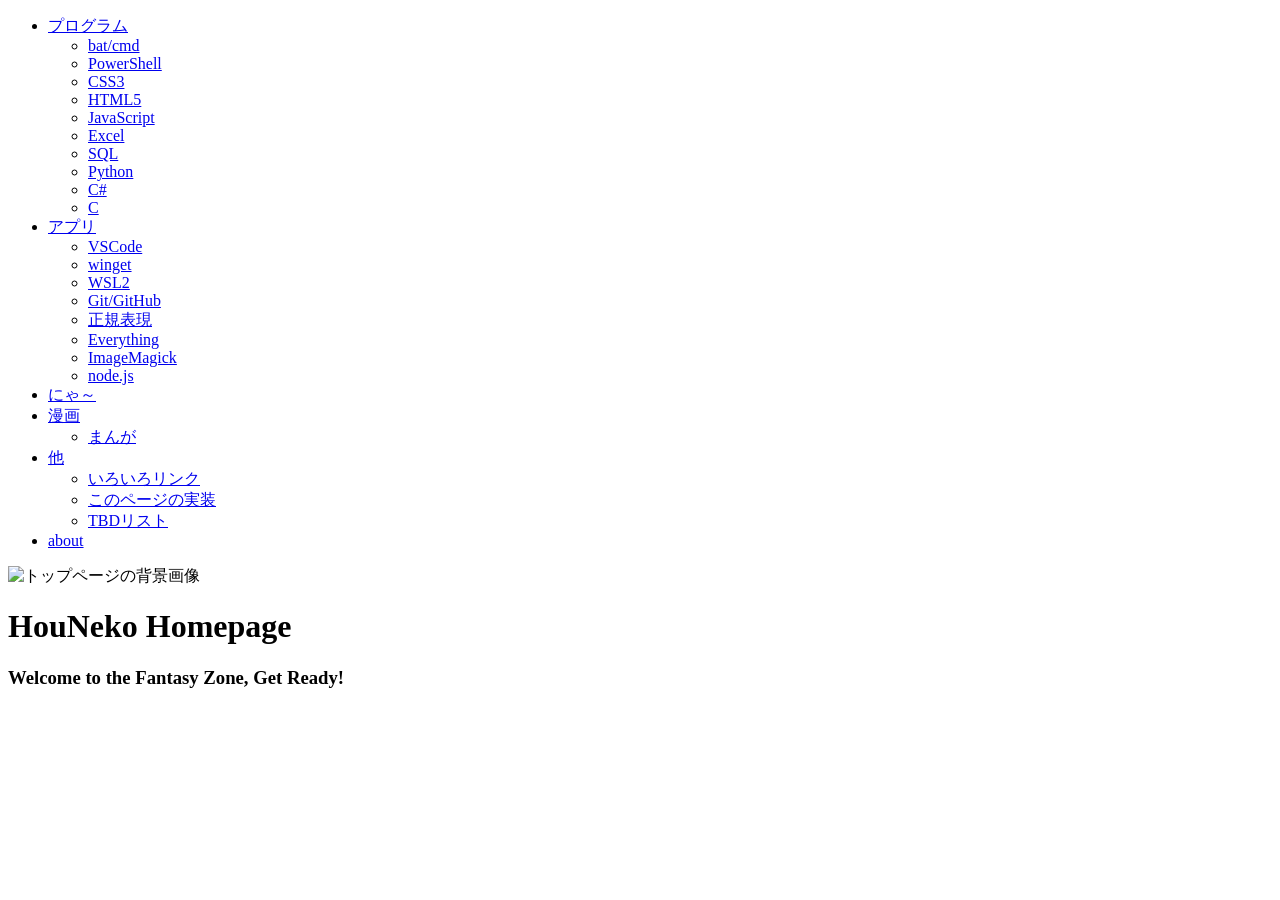
==== index.html @ 79b5c5cd "Update index.html" ====
<!DOCTYPE html>
<html lang="jp">

<head>
  <!--#include file="/partials/common-head.html" -->
  <title>Index | HouNeko</title>
</head>

<body>
  <div class="wrapper">
    <header>
      <nav>
        <ul class="navi-bar">
          <!-- メニュー：プログラム -->
          <li class="navi-item">
            <a href="#">プログラム</a>
            <ul class="navi-sub-menu">
              <li><a href="/pages/bat/bat_000_index.html">bat/cmd</a></li>
              <li><a href="/pages/pwsh/pwsh_000_index.html">PowerShell</a></li>
              <li><a href="/pages/css/css_000_index.html">CSS3</a></li>
              <li><a href="/pages/html/html_000_index.html">HTML5</a></li>
              <li><a href="/pages/js/js_000_index.html">JavaScript</a></li>
              <li><a href="/pages/excel/excel_000_index.html">Excel</a></li>
              <li><a href="/pages/sql/sql_000_index.html">SQL</a></li>
              <li><a href="/pages/Python/py_000_index.html">Python</a></li>
              <li><a href="/pages/cs/cs_000_index.html">C#</a></li>
              <li><a href="/pages/c/c_000_index.html">C</a></li>
            </ul>
          </li>
          <!-- メニュー：アプリ -->
          <li class="navi-item">
            <a href="#">アプリ</a>
            <ul class="navi-sub-menu">
              <li><a href="/pages/vscode/vsc_000_index.html">VSCode</a></li>
              <li><a href="/pages/winget/winget_000_index.html">winget</a></li>
              <li><a href="/pages/wsl2/wsl2_000_index.html">WSL2</a></li>
              <li><a href="/pages/git/git_000_index.html">Git/GitHub</a></li>
              <li><a href="/pages/regex/regex_000_index.html">正規表現</a></li>
              <li><a href="/pages/everything/es_000_index.html">Everything</a></li>
              <li><a href="/pages/ImageMagick/magick_000_index.html">ImageMagick</a></li>
              <li><a href="/pages/nodejs/node_000_index.html">node.js</a></li>
            </ul>
          </li>
          <!-- メニュー：にゃ～ -->
          <li class="navi-item">
            <a href="/pages/neko/neko_000_index.html" class="link-neko">にゃ～</a>
          </li>
          <!-- メニュー：まんが -->
          <li class="navi-item">
            <a href="#">漫画</a>
            <ul class="navi-sub-menu">
              <li><a href="/pages/manga/manga_000_index.html">まんが</a></li>
            </ul>
          </li>
          <!-- メニュー：他 -->
          <li class="navi-item">
            <a href="#">他</a>
            <ul class="navi-sub-menu">
              <li><a href="/pages/other/link_000_index.html">いろいろリンク</a></li>
              <!-- このページの実装は、Webページ全体が完成したら非表示にする -->
              <li><a href="/pages/other/this_000_index.html">このページの実装</a></li>
              <li><a href="/pages/other/myTBD.html">TBDリスト</a></li>
              <!-- <li><a href="/pages/other/search.html">ページ検索のテスト</a></li> -->
            </ul>
          </li>
          <!-- メニュー：他 -->
          <li class="navi-item"><a href="/pages/about/about_000_index.html">about</a></li>
        </ul>
      </nav>
    </header>

    <main>
      <div class="toppageimage">
        <img src="main/assets/pic/topPage_Mu_CIMG0882_3.JPG" alt="トップページの背景画像" />
      </div>
      <div id="reflection">
        <h1 class="reflect-title" data-string="HouNeko Homepage">HouNeko Homepage</h1>
        <h3 class="reflect-title" data-string="Welcome to the Fantasy Zone, Get Ready!">Welcome to the Fantasy Zone, Get
          Ready!</h3>
      </div>

    </main>
    <!--#include file="/partials/common-footer.html" -->
  </div>
</body>

</html>
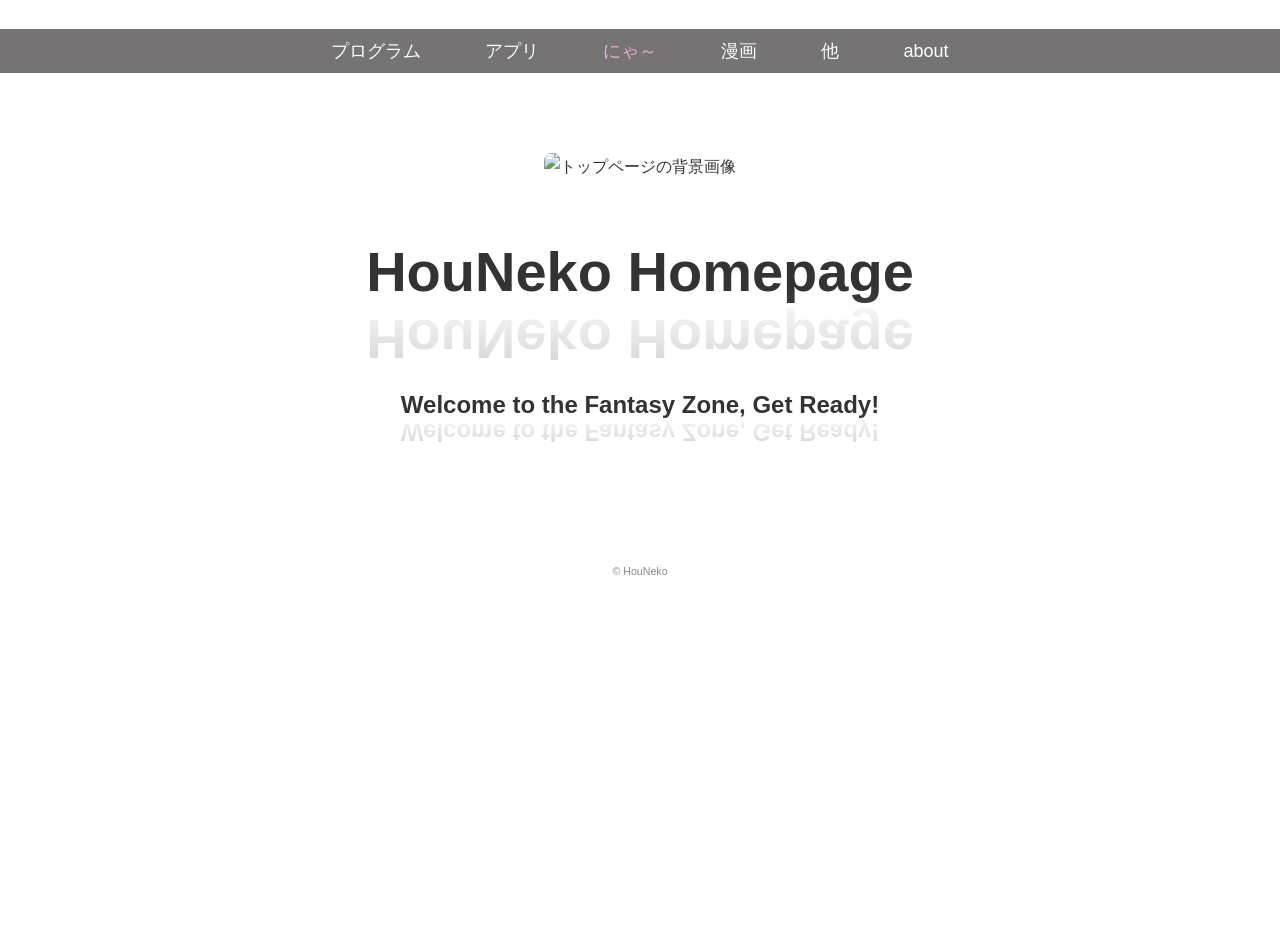
==== commit b9409137: "Update index.html" ====
--- a/index.html
+++ b/index.html
@@ -2,7 +2,27 @@
 <html lang="jp">
 
 <head>
-  <!--#include file="/partials/common-head.html" -->
+  <meta charset="UTF-8">
+<meta name="viewport" content="width=device-width, initial-scale=1.0">
+
+<!-- 共通CSS -->
+<link rel="stylesheet" href="/assets/css/style.css">
+<link rel="stylesheet" href="/assets/lib/highlight/styles/vs2015.css">
+
+<!-- 共通JS -->
+<script src="/assets/script/my-env.js"></script>
+<script src="/assets/script/mylog.js"></script>
+<script src="/assets/lib/highlight/highlight.js"></script>
+<script src="/assets/lib/highlight/languages/acl.js"></script>
+<script src="/assets/script/breadcrumb.js"></script>
+<script src="/assets/script/details-openclose.js"></script>
+<script src="/assets/script/common.js"></script>
+
+<!-- FontAwesome -->
+<link rel="stylesheet" href="https://cdnjs.cloudflare.com/ajax/libs/font-awesome/6.7.2/css/all.min.css" />
+
+<!-- Favicon -->
+<link rel="icon" href="/assets/pic/hn.ico" type="image/x-icon">
   <title>Index | HouNeko</title>
 </head>
 
@@ -71,7 +91,7 @@
 
     <main>
       <div class="toppageimage">
-        <img src="main/assets/pic/topPage_Mu_CIMG0882_3.JPG" alt="トップページの背景画像" />
+        <img src="/assets/pic/topPage_Mu_CIMG0882_3.JPG" alt="トップページの背景画像" />
       </div>
       <div id="reflection">
         <h1 class="reflect-title" data-string="HouNeko Homepage">HouNeko Homepage</h1>
@@ -80,7 +100,9 @@
       </div>
 
     </main>
-    <!--#include file="/partials/common-footer.html" -->
+    <footer>
+  <small>&copy HouNeko</small>
+</footer>
   </div>
 </body>
 
--- a/assets/css/style.css
+++ b/assets/css/style.css
@@ -0,0 +1,1420 @@
+/* myVersion = "v0.00.02" */
+/* ------------------------------------------------------------------------------------
+  html全体 
+    各タグのフォントをhtmlのフォントを基準にレスポンシブ対応にする
+  ------------------------------------------------------------------------------------ */
+@charset "utf-8";
+
+/* 変数定義 */
+:root {
+  --breadcrumb-height: 24px;
+  --content-max-width: 2400px;
+  --content-padding: 16px;
+}
+
+/* paddingはややこしいのでborder-box;にしておく */
+*,
+*::before,
+*::after {
+  box-sizing: border-box;
+}
+
+/* デバッグ用（すべての要素を枠線付きで表示させる）
+* {
+  outline: 1px solid red;
+}
+*/
+
+/* root sizeは、デフォルトの16pxの62.5%＝10pxにする */
+html {
+  font-size: 16px;
+}
+
+/*p  {font-size: clamp(1rem, 2vw, 1.25rem);}*/
+h1 {
+  font-size: clamp(1.75rem, 2.5vw, 2.5rem);
+}
+
+h2 {
+  font-size: clamp(1.5rem, 2vw, 2.25rem);
+}
+
+h3 {
+  font-size: clamp(1.25rem, 1.75vw, 2rem);
+}
+
+h4 {
+  font-size: clamp(1.125rem, 1.5vw, 1.5rem);
+}
+
+h5 {
+  font-size: clamp(1rem, 2vw, 1.25rem);
+}
+
+h6 {
+  font-size: clamp(0.875rem, 1vw, 1rem);
+}
+
+body {
+  font-family: 'BIZ UDPゴシック', 'MyricaM M', 'ＭＳ Ｐゴシック', 'ヒラギノ角ゴ ProN W3', sans-serif;
+  /*margin: 20px;*/
+  margin: 0;
+  padding-top: 1.8em;
+  /* パンくずリストの高さ分、本文を下げる */
+  height: 100%;
+  color: #333;
+  line-height: 1.8;
+  margin: 0;
+}
+
+.wrapper {
+  display: flex;
+  flex-direction: column;
+  min-height: 100vh;
+}
+
+/* デフォルト＝スマホ */
+main {
+  padding-top: var(--breadcrumb-height);
+  padding-left: 16px;
+  padding-right: 16px;
+}
+
+/* タブレット以上 */
+@media (min-width: 768px) {
+  main {
+    padding-left: 24px;
+    padding-right: 24px;
+  }
+}
+
+/* PC */
+@media (min-width: 1024px) {
+  main {
+    max-width: var(--content-max-width);
+    /*margin: 0 auto;*/
+  }
+}
+
+
+p {
+  margin-top: 0;
+  margin-bottom: 0;
+}
+
+.big-text {
+  font-size: 2em;
+}
+
+#breadcrumb {
+  position: fixed;
+  /* 常に画面上部に表示 */
+  top: 0;
+  /* 上端に固定 */
+  left: 0;
+  width: 100%;
+  /* 横幅いっぱい */
+
+  display: flex;
+  align-items: center;
+
+  /*text-align: center;*/
+  /* 中の文字を中央揃え */
+  padding: 0.5em 1em;
+  box-sizing: border-box;
+
+  /* 上下の余白 */
+  /*margin: 0.5em;*/
+  /*box-shadow: 0 2px 4px rgba(0, 0, 0, 0.1); /* 下に軽く影をつけてみる */
+  z-index: 1000;
+  /* 他の要素の上に重ねる */
+  font-size: 0.8em;
+  line-height: 2em;
+  font-size: 0.8em;
+  background-color: rgba(255, 255, 255, 0.92);
+  /*半透明の帯にする*/
+}
+
+.breadcrumb-links {
+  flex: 1;
+  text-align: center;
+  overflow: hidden;
+  white-space: nowrap;
+  text-overflow: ellipsis;
+}
+
+.breadcrumb-search {
+  margin-left: 1.5em;
+  flex-shrink: 0;
+
+  color: #333;
+  text-decoration: none;
+
+  padding: 0.2em 0.6em;
+  border-radius: 4px;
+}
+
+.breadcrumb-search:hover {
+  background: rgba(0, 0, 0, 0.08);
+}
+
+
+
+
+
+:target {
+  scroll-margin-top: 4em;
+  background-color: yellow;
+}
+
+.font1p5em {
+  font-size: 1.5em;
+}
+
+.font-large {
+  margin-top: 0.5em;
+  font-size: 1.2rem;
+  font-weight: bold;
+}
+
+/* --- 強調 --- */
+.emphasis {
+  color: red;
+}
+
+.is-bold {
+  font-weight: bold;
+}
+
+.is-underline {
+  text-decoration: underline;
+  text-decoration-thickness: 1px;
+}
+
+/* パンくずリストの領域を固定にしてスクロールさせないようにする：上部固定（1.2em） やめ*/
+/* パンくずリストを除く領域をスクロール対象にする やめ*/
+
+/* ------------------------------------------------------------------------------------
+    ul, ol, li にかかっているブラウザ固有の設定があるのでリセットしておく
+  ------------------------------------------------------------------------------------ */
+/*
+ul, ol {
+  margin: 0;
+  padding: 0;
+}
+
+li {
+  margin: 0;
+  padding: 0;
+}
+*/
+/* ------------------------------------------------------------------------------------
+  ナビゲーションバー全体 
+    navi-bar  +-------------------------------------------------+
+              |   navi-item   navi-item   navi-item   ...       |
+              +-------------------------------------------------+
+                  | navi-sub-menu |
+                  |   li tag      |
+                  |   li tag      |
+                  +---------------+
+  ------------------------------------------------------------------------------------ */
+.navi-bar {
+  list-style-type: none;
+  margin: 0;
+  /*margin-top: 16px;*/
+  padding: 0;
+  background-color: #757373;
+  display: flex;
+  /* flexboxコンテナとして定義 */
+  justify-content: center;
+  /* 中央揃え */
+  align-items: center;
+  /* 垂直方向も中央揃え */
+  /* max-width: 90vw; */
+  margin: 0 auto;
+}
+
+.navi-item {
+  font-size: clamp(1rem, 1vw, 1rem);
+  position: relative;
+  /* サブメニューを絶対配置するため */
+  margin: auto 1em;
+}
+
+/* ナビゲーションリンクのフォントサイズ */
+.navi-item a {
+  font-size: clamp(1rem, 0.8vw, 1rem);
+}
+
+.navi-item>a {
+  display: block;
+  color: white;
+  text-align: center;
+  padding: 6px 16px;
+  text-decoration: none;
+  font-size: 18px;
+}
+
+/* メニューの猫だけピンク色にしておく */
+.navi-item>a.link-neko {
+  display: block;
+  color: rgb(250, 167, 229);
+  text-align: center;
+  padding: 6px 16px;
+  text-decoration: none;
+  font-size: 18px;
+  transition: color 0.2s;
+}
+
+
+/* ジャンルA～Cのリンクにホバー時の色変更 */
+.navi-item>a:hover {
+  /*background-color: #111;*/
+  color: rgb(5, 245, 233);
+}
+
+/* サブメニューのスタイル */
+.navi-sub-menu {
+  display: none;
+  /* 初期状態では非表示 */
+  position: absolute;
+  top: 100%;
+  /* 親メニューの下に配置 */
+  left: 0;
+  background-color: #333;
+  list-style-type: none;
+  padding: 0;
+  margin: 0;
+  width: 360px;
+  z-index: 1;
+}
+
+.navi-sub-menu li {
+  text-align: left;
+}
+
+.navi-sub-menu li a {
+  padding: 4px 16px;
+  color: white;
+  display: block;
+  text-decoration: none;
+}
+
+/* サブメニューのリンクにホバー時の色変更 */
+.navi-sub-menu li a:hover {
+  background-color: #444;
+  color: rgb(5, 245, 233);
+}
+
+/* 親メニューにホバーしたときにサブメニューを表示 */
+.navi-item:hover .navi-sub-menu {
+  display: block;
+}
+
+
+/* ------------------------------------------------------------------------------------
+  反射タイトル
+  ------------------------------------------------------------------------------------ */
+h1.reflect-title {
+  position: relative;
+  font-size: clamp(1.75rem, 5vw, 3.5rem);
+  color: #333;
+  margin-top: 40px;
+  text-align: center;
+}
+
+h3.reflect-title {
+  position: relative;
+  font-size: clamp(1.5rem, 1.75vw, 3rem);
+  color: #333;
+  margin-top: 60px;
+  margin-bottom: 120px;
+  text-align: center;
+}
+
+.reflect-title::after {
+  content: attr(data-string);
+  position: absolute;
+  /*top: 0.95em;*/
+  top: calc(100% - 0.625em);
+  left: 0;
+  width: 100%;
+  color: #333;
+  transform: scaleY(-1);
+  opacity: 0.5;
+  background: linear-gradient(to bottom, rgba(255, 255, 255, 0.3), rgba(255, 255, 255, 1));
+  -webkit-mask-image: linear-gradient(to bottom, rgba(0, 0, 0, 0.5), rgba(0, 0, 0, 0));
+  mask-image: linear-gradient(to bottom, rgba(0, 0, 0, 0.5), rgba(0, 0, 0, 0));
+}
+
+.reflect-title+p {
+  margin-top: 200px;
+  text-align: center;
+}
+
+
+
+
+/* ------------------------------------------------------------------------------------
+  hxデザイン
+  ------------------------------------------------------------------------------------ */
+/* h1タグタイトルの設定 (bodyのフォントに対して1.6倍）*/
+.h1chapter {
+  /*font-size: 1.6em;*/
+  /*margin-bottom: 0.5em;*/
+  margin: 1.6em;
+}
+
+.h1chapter-title {
+  /*font-size: 1.6em;*/
+  background-color: #f0f0f0;
+  /* 薄いグレーの背景色 */
+  padding: 2px;
+  /* 章タイトルの内側に余白を追加 */
+  position: relative;
+  /* 疑似要素を利用するために相対位置を指定 */
+  margin-top: 1em;
+}
+
+.h1chapter-title::before {
+  content: "□";
+  /* 先頭に表示するマーク */
+  color: black;
+  /* マークの色 */
+  /*font-size: 1.6em;*/
+  margin-right: 8px;
+  /* 章タイトルとの間隔を調整 */
+}
+
+.h1chapter-title::after {
+  content: "";
+  display: block;
+  width: 100%;
+  height: 2px;
+  /* 下線の太さ */
+  background-color: rgb(240, 80, 80);
+  /* 下線の色 */
+  position: absolute;
+  bottom: 0;
+  /* h3の下に配置 */
+  left: 0;
+  /* 左端に配置 */
+}
+
+/* h2タグタイトルの設定 (bodyのフォントに対して1.6倍）*/
+.h2chapter {
+  margin-bottom: 0em;
+}
+
+.h2chapter-title {
+  /*font-size: 1.4em;*/
+  /* 文字は親要素1.4倍の大きさ */
+  background-color: #f0f0f0;
+  /* 薄いグレーの背景色 */
+  /*background-color: #000000;*/
+  color: #000000;
+  padding: 8px 4px;
+  /* 章タイトルの内側に余白を追加 */
+  position: relative;
+  /* 疑似要素を利用するために相対位置を指定 */
+  margin-top: 1em;
+}
+
+.h2chapter-title::before {
+  content: "□";
+  /* 先頭に表示するマーク */
+  color: black;
+  /* マークの色 */
+  /*font-size: 1.4em;*/
+  /* マークのサイズ */
+  margin-right: 8px;
+  /* 章タイトルとの間隔を調整 */
+}
+
+.h2chapter-title::after {
+  content: "";
+  display: block;
+  width: 100%;
+  height: 2px;
+  /* 下線の太さ */
+  background-color: rgb(200, 200, 200);
+  /* 下線の色 */
+  position: absolute;
+  bottom: 0;
+  /* h3の下に配置 */
+  left: 0;
+  /* 左端に配置 */
+}
+
+/* h3タグタイトルの設定 (bodyのフォントに対して1.2倍）*/
+.h3chapter {
+  font-size: 1.2em;
+  margin-bottom: 0em;
+}
+
+/* h3タグタイトルの設定 */
+.h3chapter-title {
+  /*font-size: 1.2em;*/
+  /* 文字は1.2倍の大きさ */
+  background-color: #f0f0f0;
+  /* 薄いグレーの背景色 */
+  padding: 2px;
+  /* 章タイトルの内側に余白を追加 */
+  position: relative;
+  /* 疑似要素を利用するために相対位置を指定 */
+  margin-top: 1em;
+}
+
+.h3chapter-title::before {
+  content: "□";
+  /* 先頭に表示するマーク */
+  color: black;
+  /* マークの色 */
+  /*font-size: 1.2em;*/
+  /* マークのサイズ */
+  margin-right: 8px;
+  /* 章タイトルとの間隔を調整 */
+}
+
+.h3chapter-title::after {
+  content: "";
+  display: block;
+  width: 100%;
+  height: 2px;
+  /* 下線の太さ */
+  background-color: rgb(240, 80, 80);
+  /* 下線の色 */
+  position: absolute;
+  bottom: 0;
+  /* h3の下に配置 */
+  left: 0;
+  /* 左端に配置 */
+}
+
+.main-title {
+  text-align: center;
+}
+
+section+section {
+  margin-top: 2em;
+}
+
+
+
+
+
+
+
+/* ------------------------------------------------------------------------------------
+  フッタデザイン
+  ------------------------------------------------------------------------------------*/
+footer {
+  text-align: center;
+  padding: 1em 0;
+  font-size: 0.8em;
+  color: #888;
+}
+
+
+.title-icon {
+  height: 1.8em;
+  /* h1の文字の高さに合わせる */
+  vertical-align: middle;
+  margin-left: 1.5em;
+  /* 文字との間隔 */
+}
+
+
+/* ------------------------------------------------------------------------------------
+  マーカー
+  ------------------------------------------------------------------------------------ */
+.marker {
+  background-color: #ff9
+}
+
+.marker-red {
+  background-color: #ffd0d1
+}
+
+.marker-blue {
+  background-color: #a8dafb
+}
+
+.marker-underline {
+  background: linear-gradient(transparent 60%, #ff9 60%)
+}
+
+.marker-underline-red {
+  background: linear-gradient(transparent 60%, #ffd0d1 60%)
+}
+
+.marker-underline-blue {
+  background: linear-gradient(transparent 60%, #a8dafb 60%)
+}
+
+/* ------------------------------------------------------------------------------------
+  アンダーライン（マーカーとは別）  今後、is-underline に変えていく
+  ------------------------------------------------------------------------------------ */
+.underline {
+  text-decoration: underline;
+  text-decoration-thickness: 2px;
+}
+
+/* ------------------------------------------------------------------------------------
+  table
+  ------------------------------------------------------------------------------------ */
+table {
+  border-collapse: collapse;
+}
+
+table th {
+  background-color: #d0f7fa;
+}
+
+table,
+th,
+td {
+  border: 1px solid black;
+  padding-left: 0.5em;
+  padding-right: 0.5em;
+}
+
+.shortcutkey {
+  margin: 1em;
+  padding: 8px 16px;
+}
+
+.shortcutkey td {
+  padding: 8px;
+}
+
+.shortcutkey-type {
+  width: 180px;
+}
+
+.shortcutkey-meaning {
+  width: 280px;
+}
+
+
+/* ------------------------------------------------------------------------------------
+  toc（こっちは使わない）
+  ------------------------------------------------------------------------------------ */
+.toc-parent {
+  width: 100%;
+  max-width: 600px;
+  margin: 0 10px 0 10px;
+  /*border: solid;*/
+}
+
+.toc-parent a {
+  text-decoration: none;
+}
+
+.toc-parent ol {
+  background-color: #f0f0f0;
+  padding: 4px 40px;
+}
+
+.toc-child li {
+  padding-left: 4px;
+}
+
+/* 開閉の三角形を少しカスタマイズ */
+.toc-parent summary {
+  display: list-item;
+  width: fit-content;
+  cursor: pointer;
+  font-weight: bold;
+  padding: 8px 0 0 0;
+  margin-bottom: 0;
+  color: darkblue;
+}
+
+.summary-130 {
+  font-size: 1.3em;
+}
+
+.summary-130-chocolate-bold {
+  font-size: 1.3em;
+  color: chocolate;
+  font-weight: bold;
+  cursor: pointer;
+}
+
+/* ------------------------------------------------------------------------------------
+  新toc
+    .toc-container    目次全体を囲むコンテナ
+    .toc-card         各目次をカード風にするデザイン
+    .desc             各目次の説明文
+  ------------------------------------------------------------------------------------ */
+.toc-header {
+  display: flex;
+  align-items: center;
+  gap: 0.6em;
+}
+
+.toc-container {
+  display: flex;
+  flex-direction: column;
+  align-items: center;
+  gap: 1em;
+  margin: 1em auto;
+}
+
+.toc-card {
+  box-sizing: border-box;
+  width: 95%;
+  max-width: 2400px;
+  padding: 1em 1.5em;
+  border: 1px solid #ddd;
+  border-radius: 12px;
+  box-shadow: 2px 2px 6px rgba(0, 0, 0, 0.1);
+  background-color: #f3f4fa;
+}
+
+/* toc-card内のtoc-card（子）は左右の空白を均等にする */
+.toc-card.is-child {
+  width: 100%;
+  margin: 0;
+}
+
+/* toc-cardの中のtoc-card（ネストした目次）の間隔を空ける */
+.toc-card .toc-card+.toc-card {
+  margin-top: 0.8em;
+}
+
+/* toc-cardの中のtoc-card（ネストした目次）の色を変える */
+.toc-card .toc-card {
+  background-color: #e3e4ea;
+}
+
+/*  toc-cardのsummary 全体のデザイン */
+.toc-card>summary {
+  cursor: pointer;
+  list-style: none;
+}
+
+/* toc-cardのsummary タイトルだけを強調 */
+.toc-card>summary .title {
+  font-weight: bold;
+}
+
+/*  toc-cardのsummary 説明文は通常文字 */
+.toc-card>summary .desc {
+  font-weight: normal;
+}
+
+/* summary のデフォルトマーカーを消す */
+/*
+.toc-card > summary::-webkit-details-marker {
+  display: none;
+}
+*/
+.desc {
+  margin: 0 1em 1em 1.5em;
+  font-size: 0.95em;
+  color: #555;
+}
+
+.toc-card ul {
+  list-style: none;
+  padding-left: 2em;
+  margin: 0;
+}
+
+.toc-card li {
+  margin: 0 0 0.4em 0;
+}
+
+.toc-card a {
+  /* font-size: 1.1em; */
+  text-decoration: none;
+  color: #0055aa;
+}
+
+.toc-card a:hover {
+  text-decoration: underline;
+}
+
+/* ------------------------------------------------------------------------------------
+  リスト
+  ------------------------------------------------------------------------------------ */
+#centered-list {
+  width: max-content;
+  /* 内容に合わせた横幅に */
+  margin: 0 auto;
+  /* 左右のマージンを自動で中央に配置 */
+}
+
+li {
+  margin-bottom: 0.6em;
+}
+
+li>ol,
+li>ul {
+  margin-top: 0.6em;
+}
+
+.li-shift2em {
+  padding-left: 2em;
+}
+
+ul.no-marker,
+ol.no-marker {
+  list-style: none;
+}
+
+ul.no-padding,
+ol.no-padding {
+  padding-left: 0;
+}
+
+/* ------------------------------------------------------------------------------------
+インデントをつけたリスト BEMベース
+BEM）   記法        意味                        例
+------------------------------------------------------------------------
+Block       独立したUI部品              .list
+__Element   Block内の内部要素           .list__title（アンダーバー2個）
+--Modifier  状態やバリエーションを示す  .list--marker-on(ハイフン2個）
+
+・ul/olには、listクラス、list--marker-offクラス、list--indentクラスの3つがかかる
+・.list は、リスト全体にかかるクラスでmarginとPaddingを0で初期化するだけ
+・.list--marker-offは、list-styleを無にするのと、左paddingを0
+・list--indentは、単独では設定は無いがBEM的にはBlockの状態を示す働きがある
+・liは、list__itemクラスがついている。各要素は下に1emのブランクをつける 
+li内の要素は、list__titleクラスがついたタイトルと、list__descクラスが付いた説明文に分かれる 
+list__titleは、boldでブロック要素 list_descは、上マージンが0.25em
+------------------------------------------------------------------------------------ */
+.list {
+  margin: 0;
+  padding: 0;
+}
+
+.list__item {
+  margin-bottom: 1em;
+}
+
+/* マーカー制御 */
+.list--marker-off {
+  list-style: none;
+  padding-left: 0;
+  list-style-position: inside;
+}
+
+.list--marker-on {
+  list-style-type: decimal;
+  padding-left: revert;
+  list-style-position: inside;
+}
+
+/* コンテンツ構造 */
+.list__title {
+  display: inline;
+  font-weight: bold;
+}
+
+.list__desc {
+  margin-top: 0.25em;
+}
+
+/* インデント制御 */
+/* タイトル +2em、説明文 +3.5em */
+.list--indent .list__title {
+  margin-left: 0.5em;
+}
+
+.list--indent .list__desc {
+  margin-left: 4em;
+}
+
+/* インデント無し */
+.list--no-indent .list__title,
+.list--no-indent .list__desc {
+  margin-left: 0;
+}
+
+/* olタグのリストの連番を2桁表示する */
+.two-digit {
+  list-style-type: decimal-leading-zero;
+}
+
+/* ------------------------------------------------------------------------------------
+pic/img イメージ・画像関係
+------------------------------------------------------------------------------------ */
+img {
+  margin-top: 1em;
+}
+
+.image-float {
+  float: left;
+  margin-top: 0.5rem;
+  margin-right: 2rem;
+  /* 画像とテキストの間に 1em 余白 */
+  margin-bottom: 0.5rem;
+  /* 下にも 1em 余白 */
+  max-width: 80%;
+  /* 大きすぎる画像を縮小 */
+  height: auto;
+  /* アスペクト比を保つ */
+}
+
+/* floatによる崩れ防止（念のため） */
+/*
+.text {
+  overflow: hidden;          
+}
+*/
+.text::after {
+  content: "";
+  display: block;
+  clear: both;
+}
+
+.image-90vw {
+  max-width: 90vw;
+  height: auto;
+  display: block;
+  margin: 0 auto;
+}
+
+/* ナビバーの下に トップ画像を表示する */
+/* レスポンシブな余白 */
+/* ナビバー（＝画面幅）を超えない */
+.toppageimage {
+  margin-top: clamp(1.5em, 4vw, 2.5em);
+  display: flex;
+  justify-content: center;
+}
+
+.toppageimage img {
+  max-width: 100%;
+  height: auto;
+  opacity: 0.0;
+  animation: fadeInOpacity 12s ease forwards;
+  display: block;
+  border-radius: 8px;
+}
+
+@keyframes fadeInOpacity {
+  from {
+    opacity: 0.35;
+  }
+
+  to {
+    opacity: 1;
+  }
+}
+
+/* 親要素の80%でレスポンシブ対応 */
+.responsive-img {
+  max-width: 100%;
+  height: auto;
+  display: block;
+  margin-top: 0.5em;
+  margin-bottom: 0.5em;
+}
+
+/* ------------------------------------------------------------------------------------
+猫ギャラリー関係
+------------------------------------------------------------------------------------ */
+/* グリッド */
+.gallery {
+  display: grid;
+  grid-template-columns: repeat(auto-fit, minmax(80px, 1fr));
+  gap: 15px;
+  padding: 15px;
+}
+
+/* カード */
+.item {
+  display: flex;
+  flex-direction: column;
+}
+
+/* 画像 */
+.item img {
+  width: 100%;
+  aspect-ratio: 1 / 1;
+  /*height: 80px;*/
+  object-fit: cover;
+  cursor: pointer;
+  border-radius: 4px;
+  transition: transform 0.2s;
+}
+
+/* タイトル */
+.item img:hover {
+  transform: scale(1.05);
+}
+
+.title {
+  margin-top: 5px;
+  font-size: 14px;
+  line-height: 1.4;
+
+  /* ここが重要 */
+  word-break: break-word;
+  overflow-wrap: break-word;
+}
+
+/* ===== モーダル背景 ===== */
+.modal {
+  display: none;
+  position: fixed;
+  z-index: 1000;
+  left: 0;
+  top: 0;
+  width: 100%;
+  height: 100%;
+  background-color: rgba(0, 0, 0, 0.8);
+}
+
+/* ===== 拡大画像 ===== */
+.modal-content {
+  display: block;
+  margin: 5% auto;
+  max-width: 90%;
+  max-height: 80%;
+}
+
+/* ===== 閉じるボタン ===== */
+.close {
+  position: absolute;
+  top: 20px;
+  right: 30px;
+  color: white;
+  font-size: 40px;
+  cursor: pointer;
+}
+
+/* ------------------------------------------------------------------------------------
+  カード1
+  ------------------------------------------------------------------------------------ */
+/* card セクション全体のレイアウトと背景 */
+.card {
+  width: 80%;
+  /* 親に対して80%幅にする */
+  margin: 24px auto;
+  background-color: #ffffff;
+  padding: 30px;
+  border-radius: 12px;
+  box-shadow: 0 0 10px rgba(0, 0, 0, 0.3);
+  font-family: "Segoe UI", sans-serif;
+}
+
+/* セクションタイトル */
+.card h2 {
+  font-size: 1.4em;
+  border-bottom: 2px solid #666;
+  /*padding-bottom: 5px;*/
+  margin-bottom: 20px;
+}
+
+/* 概要・詳細・表セクション間の余白 */
+.card .summary,
+.card .details,
+.card .io-table,
+.card .other {
+  margin-bottom: 24px;
+}
+
+/* 各サブセクションのタイトル */
+.card h3 {
+  margin-bottom: 10px;
+  color: #005a9c;
+  font-size: 1.2em;
+}
+
+/* テーブルのスタイル */
+.card table {
+  width: 100%;
+  border-collapse: collapse;
+  margin-top: 10px;
+}
+
+.card th,
+.card td {
+  border: 1px solid #ccc;
+  padding: 8px 12px;
+  text-align: left;
+}
+
+.card th {
+  background-color: #e8f1f8;
+  font-weight: bold;
+}
+
+/* ------------------------------------------------------------------------------------
+  カード2 : format-card
+    言語仕様や関数仕様の説明時にプロトタイプを書くカード
+  ------------------------------------------------------------------------------------ */
+.format-card {
+  width: 85%;
+  max-width: 1200px;
+  margin-left: 1em;
+  margin-top: 0.5em;
+  margin-bottom: 1em;
+  padding: 1em;
+  border: 1px solid #ddd;
+  border-radius: 10px;
+  box-shadow: 2px 2px 6px rgba(0, 0, 0, 0.1);
+  background-color: #e8f4fd;
+}
+
+.format-title {
+  font-size: 1.2em;
+}
+
+.format-prototype {
+  font-size: 1.2em;
+  font-family: Arial, Helvetica, sans-serif;
+  font-weight: 800;
+  margin-left: 1em;
+}
+
+/* ------------------------------------------------------------------------------------
+  まんが用、サムネイル画像を横並びに表示させる設定
+  ※旧仕様のため使用なし
+  ------------------------------------------------------------------------------------ */
+/* 画像を左寄せで横並びにして幅が足りなければ折り返す */
+.image-lines {
+  margin-top: 1em;
+  display: flex;
+  flex-wrap: wrap;
+  gap: 20px;
+  justify-content: flex-start;
+}
+
+/* 画像とテキストをまとめるラッパー */
+.image-wrapper {
+  position: relative;
+  display: inline-block;
+  overflow: hidden;
+  box-shadow: 10px 10px 10px rgba(0, 0, 0, 0.15);
+}
+
+/* 画像は最大50px幅で影付き */
+.image-wrapper img {
+  max-width: 60px;
+  height: auto;
+  display: block;
+  transition: transform 0.2s;
+}
+
+/* ホバーで画像を1.5倍に拡大 */
+.image-wrapper:hover img {
+  transform: scale(1.5);
+}
+
+/* オーバーレイするテキスト（中央表示） マウスオーバするまではopacity：0で非表示にしておく */
+.image-info {
+  position: absolute;
+  top: 50%;
+  left: 50%;
+  transform: translate(-50%, -50%);
+  background: rgba(10, 10, 10, 0.8);
+  color: #fff;
+  font-size: 0.8em;
+  padding: 1px 1px;
+  border-radius: 2px;
+  opacity: 0;
+  transition: opacity 0.2s;
+  text-align: center;
+}
+
+/* ホバー時にテキストを表示 */
+.image-wrapper:hover .image-info {
+  opacity: 1;
+}
+
+.manga-title {
+  margin-top: 3em;
+}
+
+/* ------------------------------------------------------------------------------------
+  まんが用トップページの表示
+    flex-wrap: wrap;        * 入らなくなったら折り返す *
+    gap: 1em;               * 横・縦の間隔 *
+    white-space: nowrap;    * 1リンク内で改行しない *
+  ------------------------------------------------------------------------------------ */
+/* リンク一覧 */
+.manga-links {
+  display: flex;
+  flex-wrap: wrap;
+  gap: 0 1em;
+  list-style: none;
+  padding: 0;
+  margin: 0;
+}
+
+/* li は幅を指定しない（中身に合わせる） */
+.manga-links li {
+  white-space: nowrap;
+}
+
+.manga-links a {
+  /*  border: 1px solid #ccc;
+  border-radius: 4px; */
+  padding: 0.3em 0.6em;
+}
+
+.my-rating1 {
+  font-size: clamp(0.75rem, 1.5vw, 0.90rem);
+  text-decoration: none
+}
+
+.my-rating2 {
+  font-size: clamp(0.90rem, 2.0vw, 1.05rem);
+  text-decoration: none
+}
+
+.my-rating3 {
+  font-size: clamp(1.05rem, 2.5vw, 1.25rem);
+  text-decoration: none
+}
+
+.my-rating4 {
+  font-size: clamp(1.20rem, 3.0vw, 1.50rem);
+  text-decoration: none
+}
+
+.my-rating5 {
+  font-size: clamp(1.40rem, 3.5vw, 2.00rem);
+  text-decoration: none
+}
+
+
+
+
+
+/* ------------------------------------------------------------------------------------
+  まんが用データテーブル
+  ------------------------------------------------------------------------------------ */
+/* 上下に余白、左右は0で左寄せ */
+.custom-table {
+  margin: 10px 0;
+  margin-bottom: 2em;
+  /*width: 90vw;*/
+  width: 100%;
+  max-width: 1200px;
+  box-shadow: 10px 10px 10px rgba(0, 0, 0, 0.1);
+}
+
+/* ヘッダとセルのデザイン */
+.custom-table th,
+.custom-table td {
+  border: 1px solid #ccc;
+  padding: 4px 8px;
+  line-height: 1.0;
+  text-align: left;
+}
+
+/* ヘッダの背景色・文字色 */
+.custom-table th {
+  background-color: #93ccf1;
+}
+
+/* 偶数行に薄い背景色をつける */
+.custom-table tr:nth-child(even) {
+  background-color: #f2f2f2;
+}
+
+/* マウスオーバー時のハイライト */
+.custom-table tr:hover {
+  background-color: #f1f8c8;
+}
+
+.custom-table caption {
+  margin-bottom: 0.5em;
+}
+
+
+/* ------------------------------------------------------------------------------------
+  まんが用、作家毎のページ。フレックスボックスで画像と感想文を表示する
+  画像はグリッドレイアウトで配置する
+  ※新仕様
+  ------------------------------------------------------------------------------------ */
+/* 作家ページ */
+/*
+.author {
+  max-width: 90vw;
+  margin: 0 auto;
+}
+*/
+/* 作家のタイトル */
+.author-name {
+  font-size: 2rem;
+  margin: 0 auto;
+  margin-bottom: 32px;
+  border-bottom: 3px solid #ddd;
+  padding-bottom: 8px;
+}
+
+/* 作品単位のコンテナ */
+.artwork {
+  margin-bottom: 40px;
+  padding-bottom: 24px;
+  border-bottom: 2px solid #e0e0e0;
+}
+
+/* 作品タイトル */
+.artwork-title {
+  font-size: 1.4rem;
+  margin-bottom: 16px;
+}
+
+/* artworkコンテナ内の「本棚＋感想」のコンテナ */
+.artwork-body {
+  display: flex;
+  gap: 24px;
+  flex-direction: column;
+  /*align-items: flex-start;*/
+}
+
+/* 本棚コンテナ */
+.shelf {
+  display: grid;
+  /* grid-template-columns: repeat(auto-fill, minmax(60px, 1fr)); */
+  grid-template-columns: repeat(auto-fill, 60px);
+  gap: 16px;
+  flex: 1;
+  align-content: start;
+}
+
+/* 本棚コンテナ内の画像 */
+.shelf img {
+  width: 60px;
+  height: auto;
+  object-fit: cover;
+  border-radius: 4px;
+  transition: transform 0.2s ease;
+  box-shadow: 10px 10px 10px rgba(0, 0, 0, 0.15);
+  z-index: 1;
+}
+
+/* 本棚コンテナ内の各本のコンテナ */
+.book {
+  position: relative;
+  /*width: 100%;*/
+  width: 60px;
+}
+
+/* 本の巻数 */
+.vol {
+  position: absolute;
+  inset: 0;
+  /* 全体を覆う */
+  display: flex;
+  align-items: center;
+  justify-content: center;
+  font-weight: bold;
+  font-size: 1.0rem;
+  color: white;
+  background: rgba(0, 0, 0, 0.2);
+  opacity: 0;
+  transition: opacity 0.2s ease;
+  border-radius: 4px;
+  /* 巻数にhoverしてもマウスクリックできるようにする */
+  pointer-events: none;
+}
+
+/* 本にホバーした時の画像 */
+.book:hover img {
+  transform: scale(1.4);
+  z-index: 10;
+}
+
+/* 本にホバーした時の巻数 */
+.book:hover .vol {
+  opacity: 1;
+}
+
+/* 感想文 */
+.review {
+  /*flex: 0 0 640px;*/
+  flex: none;
+  width: 100%;
+  font-size: 1rem;
+  line-height: 1.8;
+  color: #555;
+  background: #faf8f3;
+  padding: 16px;
+  border-left: 1px solid #c9b37e;
+}
+
+/* レスポンシブ */
+@media (max-width: 768px) {
+
+  /*
+  body {
+    padding: 16px;
+  }
+  */
+  .artwork-body {
+    flex-direction: column;
+  }
+
+  .review {
+    max-width: none;
+    margin-top: 12px;
+  }
+}
+
+
+/* ------------------------------------------------------------------------------------
+  コード表示（pre>code.xxx）のマージン等
+   ------------------------------------------------------------------------------------ */
+pre {
+  margin-top: 0.5em;
+}
+
+/* ------------------------------------------------------------------------------------
+  ボタン表示
+   ------------------------------------------------------------------------------------ */
+#details-toggleAll {
+  margin-top: 0.5em;
+  border: 1px solid #aaa;
+  border-radius: 10px;
+}
+
+/* ------------------------------------------------------------------------------------
+  テキスト削除（取り消し）
+   ------------------------------------------------------------------------------------ */
+.delete-text {
+  color: gray;
+  text-decoration-thickness: 2px
+}
+
+
+/* ------------------------------------------------------------------------------------
+  Youtube
+   ------------------------------------------------------------------------------------ */
+.youtube-wrapper {
+  position: relative;
+  width: 100%;
+  padding-top: 56.25%;
+  /* 16:9 */
+}
+
+.youtube-wrapper iframe {
+  position: absolute;
+  top: 0;
+  left: 0;
+  width: 100%;
+  height: 100%;
+}
+
+
+/* ------------------------------------------------------------------------------------
+  その他
+  .paragraph--break 話題が変わった時に通常の行間よりも広く開けるためのクラス
+  .ml1              左に1emの空白をあける
+   ------------------------------------------------------------------------------------ */
+.paragraph--break {
+  margin-top: 2.0em;
+}
+
+.ml1 {
+  margin-left: 1em;
+}
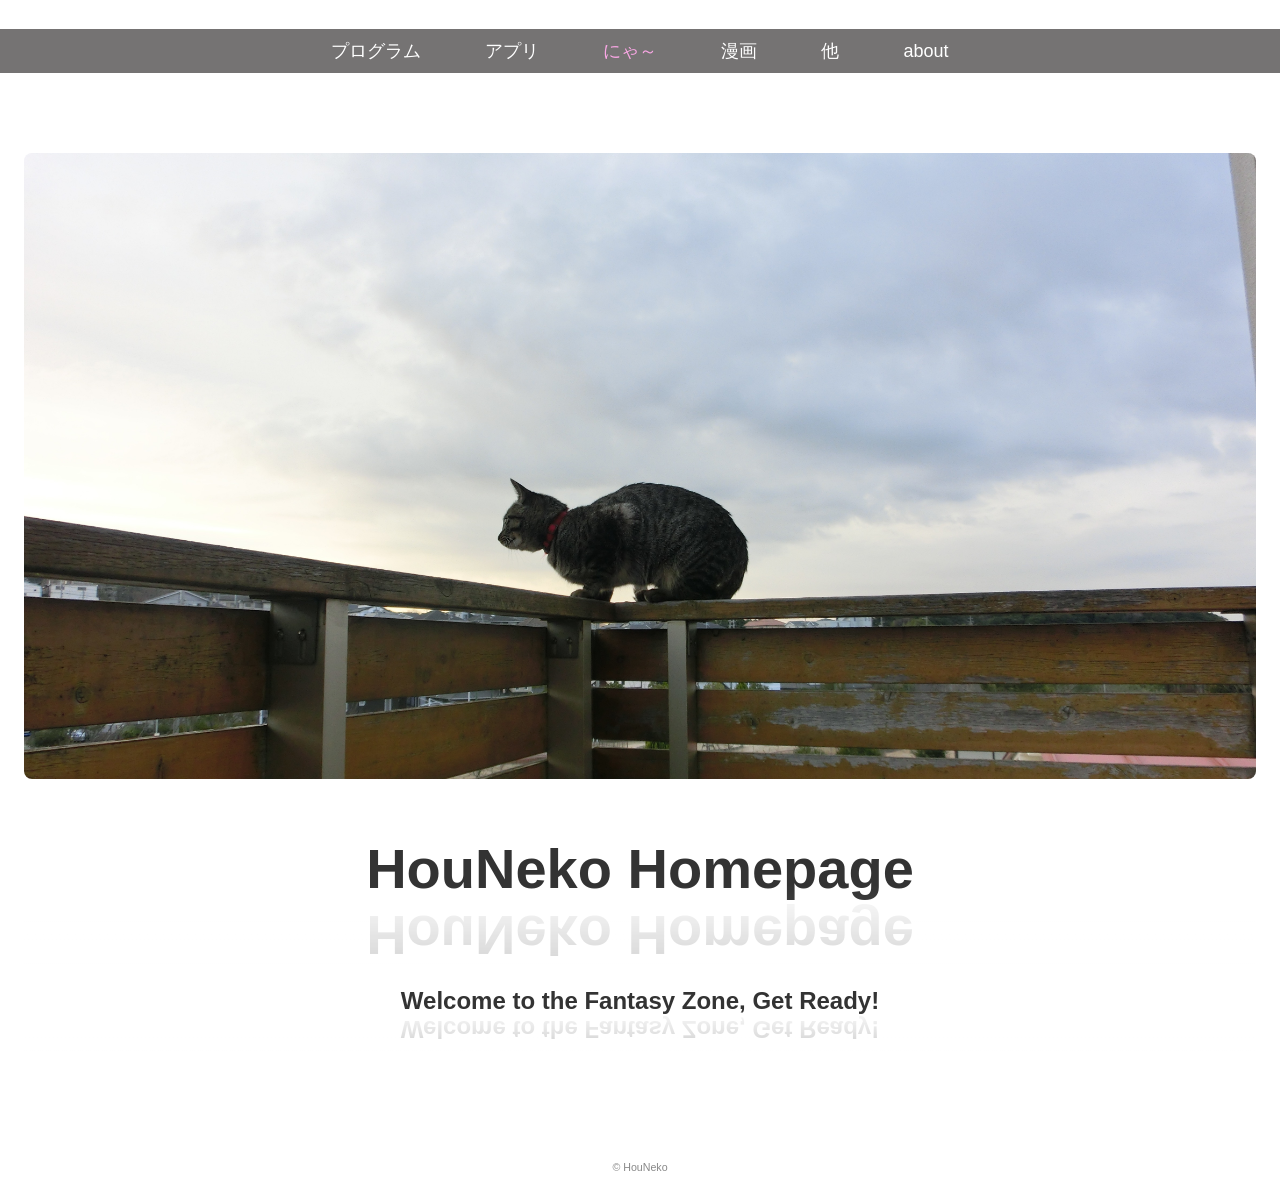
==== commit ee28b2f1: "Update index.html" ====
--- a/index.html
+++ b/index.html
@@ -6,8 +6,8 @@
 <meta name="viewport" content="width=device-width, initial-scale=1.0">
 
 <!-- 共通CSS -->
-<link rel="stylesheet" href="/assets/css/style.css">
-<link rel="stylesheet" href="/assets/lib/highlight/styles/vs2015.css">
+<link rel="stylesheet" href="assets/css/style.css">
+<link rel="stylesheet" href="assets/lib/highlight/styles/vs2015.css">
 
 <!-- 共通JS -->
 <script src="/assets/script/my-env.js"></script>
@@ -91,7 +91,7 @@
 
     <main>
       <div class="toppageimage">
-        <img src="/assets/pic/topPage_Mu_CIMG0882_3.JPG" alt="トップページの背景画像" />
+        <img src="assets/pic/topPage_Mu_CIMG0882_3.jpg" alt="トップページの背景画像" />
       </div>
       <div id="reflection">
         <h1 class="reflect-title" data-string="HouNeko Homepage">HouNeko Homepage</h1>
--- a/assets/css/style.css
+++ b/assets/css/style.css
@@ -890,8 +890,10 @@
 .toppageimage img {
   max-width: 100%;
   height: auto;
+/*  
   opacity: 0.0;
   animation: fadeInOpacity 12s ease forwards;
+*/
   display: block;
   border-radius: 8px;
 }
